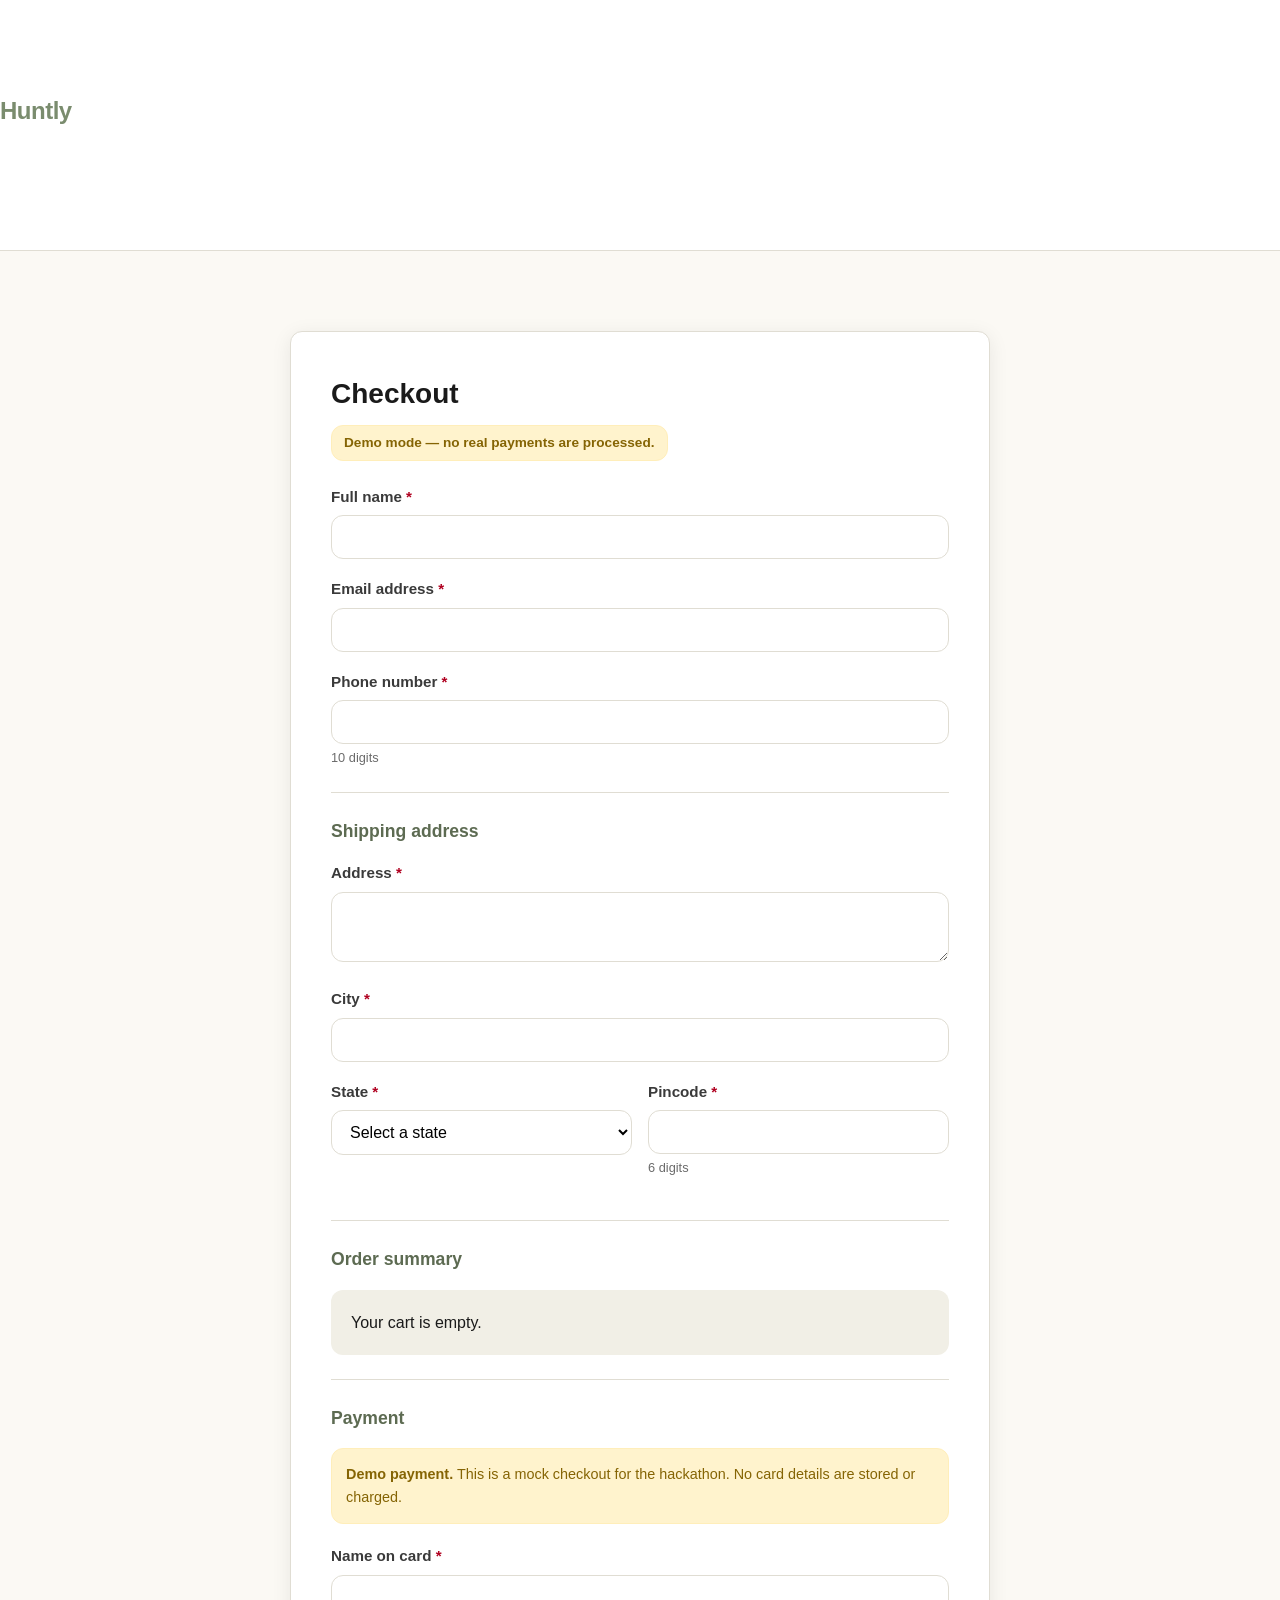
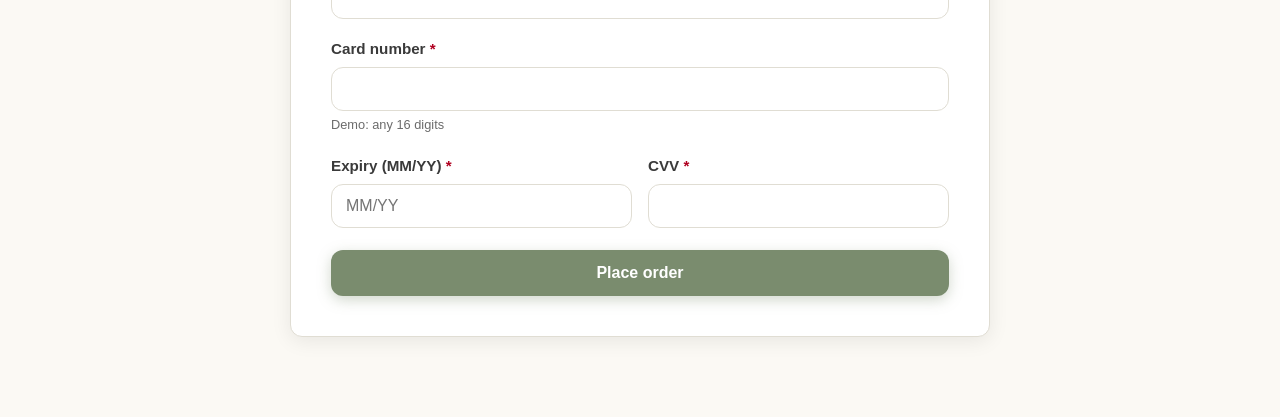
==== checkout.html @ 409b1034 "Add checkout, confirmation, and order lookup pages" ====
<!DOCTYPE html>
<html lang="en">
<head>
  <meta charset="UTF-8">
  <meta name="viewport" content="width=device-width, initial-scale=1.0">
  <title>Checkout — Huntly</title>
  <link rel="stylesheet" href="style.css">
</head>
<body>
  <header class="hero checkout-header">
    <nav class="nav">
      <a href="index.html" class="logo">Huntly</a>
    </nav>
  </header>

  <section class="section checkout">
    <div class="container">
      <div class="checkout-inner">
        <div class="checkout-form">
          <h2>Checkout</h2>
          <p class="demo-badge">Demo mode — no real payments are processed.</p>
          <form id="checkout-form" novalidate>
            <div class="form-group">
              <label for="contact-name">Full name <span class="required">*</span></label>
              <input type="text" id="contact-name" name="contact-name" required>
              <span class="field-error" id="error-contact-name"></span>
            </div>

            <div class="form-group">
              <label for="contact-email">Email address <span class="required">*</span></label>
              <input type="email" id="contact-email" name="contact-email" required>
              <span class="field-error" id="error-contact-email"></span>
            </div>

            <div class="form-group">
              <label for="contact-phone">Phone number <span class="required">*</span></label>
              <input type="tel" id="contact-phone" name="contact-phone" inputmode="tel" maxlength="10" required>
              <span class="field-error" id="error-contact-phone"></span>
              <span class="field-hint">10 digits</span>
            </div>

            <hr class="section-divider">

            <h3 class="address-title">Shipping address</h3>

            <div class="form-group">
              <label for="ship-address">Address <span class="required">*</span></label>
              <textarea id="ship-address" name="ship-address" rows="2" required></textarea>
              <span class="field-error" id="error-ship-address"></span>
            </div>

            <div class="form-group">
              <label for="ship-city">City <span class="required">*</span></label>
              <input type="text" id="ship-city" name="ship-city" required>
              <span class="field-error" id="error-ship-city"></span>
            </div>

            <div class="form-row">
              <div class="form-group">
                <label for="ship-state">State <span class="required">*</span></label>
                <select id="ship-state" name="ship-state" required>
                  <option value="">Select a state</option>
                  <option>Andhra Pradesh</option>
                  <option>Arunachal Pradesh</option>
                  <option>Assam</option>
                  <option>Bihar</option>
                  <option>Chhattisgarh</option>
                  <option>Goa</option>
                  <option>Gujarat</option>
                  <option>Haryana</option>
                  <option>Himachal Pradesh</option>
                  <option>Jharkhand</option>
                  <option>Karnataka</option>
                  <option>Kerala</option>
                  <option>Madhya Pradesh</option>
                  <option>Maharashtra</option>
                  <option>Manipur</option>
                  <option>Meghalaya</option>
                  <option>Mizoram</option>
                  <option>Nagaland</option>
                  <option>Odisha</option>
                  <option>Punjab</option>
                  <option>Rajasthan</option>
                  <option>Sikkim</option>
                  <option>Tamil Nadu</option>
                  <option>Telangana</option>
                  <option>Tripura</option>
                  <option>Uttar Pradesh</option>
                  <option>Uttarakhand</option>
                  <option>West Bengal</option>
                  <option>Delhi</option>
                  <option>Puducherry</option>
                  <option>Chandigarh</option>
                  <option>Jammu &amp; Kashmir</option>
                  <option>Ladakh</option>
                  <option>Lakshadweep</option>
                  <option>Andaman &amp; Nicobar</option>
                  <option>Dadra &amp; Nagar Haveli</option>
                  <option>Daman &amp; Diu</option>
                </select>
                <span class="field-error" id="error-ship-state"></span>
              </div>

              <div class="form-group">
                <label for="ship-pincode">Pincode <span class="required">*</span></label>
                <input type="text" id="ship-pincode" name="ship-pincode" inputmode="numeric" maxlength="6" required>
                <span class="field-error" id="error-ship-pincode"></span>
                <span class="field-hint">6 digits</span>
              </div>
            </div>

            <hr class="section-divider">

            <h3 class="address-title">Order summary</h3>
            <div class="order-summary" id="checkout-summary">
              <!-- populated by JS -->
            </div>

            <hr class="section-divider">

            <h3 class="address-title">Payment</h3>
            <div class="demo-notice">
              <strong>Demo payment.</strong> This is a mock checkout for the hackathon. No card details are stored or charged.
            </div>
            <div class="form-group">
              <label for="pay-cardname">Name on card <span class="required">*</span></label>
              <input type="text" id="pay-cardname" name="pay-cardname" required>
              <span class="field-error" id="error-pay-cardname"></span>
            </div>
            <div class="form-group">
              <label for="pay-cardnumber">Card number <span class="required">*</span></label>
              <input type="text" id="pay-cardnumber" name="pay-cardnumber" inputmode="numeric" maxlength="16" required>
              <span class="field-error" id="error-pay-cardnumber"></span>
              <span class="field-hint">Demo: any 16 digits</span>
            </div>
            <div class="form-row">
              <div class="form-group">
                <label for="pay-expiry">Expiry (MM/YY) <span class="required">*</span></label>
                <input type="text" id="pay-expiry" name="pay-expiry" placeholder="MM/YY" required>
                <span class="field-error" id="error-pay-expiry"></span>
              </div>
              <div class="form-group">
                <label for="pay-cvv">CVV <span class="required">*</span></label>
                <input type="text" id="pay-cvv" name="pay-cvv" inputmode="numeric" maxlength="3" required>
                <span class="field-error" id="error-pay-cvv"></span>
              </div>
            </div>

            <button type="submit" class="btn btn-primary btn-block" id="place-order">Place order</button>
          </form>
        </div>
      </div>
    </div>
  </section>

  <script src="checkout.js"></script>
</body>
</html>
---- style.css ----
* {
  margin: 0;
  padding: 0;
  box-sizing: border-box;
}

:root {
  --primary: #7a8c6e;
  --primary-dark: #5d6b52;
  --accent: #3a3a3a;
  --accent-dark: #222222;
  --bg: #fbf9f4;
  --surface: #ffffff;
  --text: #1a1a1a;
  --text-muted: #6b6b6b;
  --border: #e0ddd3;
  --success: #4caf50;
  --radius: 12px;
  --shadow: 0 4px 20px rgba(0, 0, 0, 0.08);
}

html {
  scroll-behavior: smooth;
}

body {
  font-family: -apple-system, BlinkMacSystemFont, 'Segoe UI', Roboto, Oxygen, Ubuntu, Cantarell, sans-serif;
  background: var(--bg);
  color: var(--text);
  line-height: 1.6;
}

a {
  color: inherit;
  text-decoration: none;
}

ul {
  list-style: none;
}

img {
  max-width: 100%;
  display: block;
}

.container {
  max-width: 1100px;
  margin: 0 auto;
  padding: 0 24px;
}

.section {
  padding: 80px 0;
}

.section-intro {
  color: var(--text-muted);
  max-width: 700px;
  margin: 0 auto 48px;
  text-align: center;
  font-size: 1.1rem;
}

.btn {
  display: inline-block;
  padding: 14px 28px;
  border-radius: var(--radius);
  font-weight: 600;
  font-size: 1rem;
  cursor: pointer;
  border: none;
  transition: transform 0.2s, box-shadow 0.2s, background 0.2s;
}

.btn:hover {
  transform: translateY(-2px);
}

.btn:active {
  transform: translateY(0);
}

.btn:disabled {
  opacity: 0.5;
  cursor: not-allowed;
  transform: none;
}

.btn-primary {
  background: var(--primary);
  color: #fff;
  box-shadow: 0 4px 14px rgba(122, 140, 110, 0.35);
}

.btn-primary:hover:not(:disabled) {
  background: var(--primary-dark);
}

.btn-block {
  width: 100%;
}

/* Nav */
.nav {
  display: flex;
  justify-content: space-between;
  align-items: center;
  padding: 20px 0;
}

.logo {
  font-size: 1.5rem;
  font-weight: 800;
  letter-spacing: -0.5px;
  color: var(--primary);
}

.nav-links {
  display: flex;
  gap: 32px;
}

.nav-links li a {
  font-weight: 500;
  color: var(--text);
  font-size: 0.95rem;
  transition: color 0.2s;
}

.nav-links li a:hover {
  color: var(--primary);
}

.nav-actions {
  display: flex;
  align-items: center;
  gap: 16px;
}

.nav-cart {
  position: relative;
  background: none;
  border: none;
  cursor: pointer;
  font-size: 1.25rem;
  color: var(--text);
  padding: 6px;
  display: flex;
  align-items: center;
  justify-content: center;
}

.cart-count {
  position: absolute;
  top: -6px;
  right: -6px;
  width: 20px;
  height: 20px;
  background: var(--primary);
  color: #fff;
  border-radius: 50%;
  font-size: 0.75rem;
  font-weight: 700;
  display: flex;
  align-items: center;
  justify-content: center;
}

/* Hero */
.hero {
  background: var(--accent-dark);
  color: #fff;
  padding: 72px 0 100px;
  position: relative;
  overflow: hidden;
}

.hero .nav {
  color: #fff;
}

.hero .nav .logo {
  color: #fff;
}

.hero .nav-links li a {
  color: #fff;
}

.hero .nav-links li a:hover {
  color: var(--primary);
}

.hero .cart-icon {
  color: #fff;
}

.hero-content {
  max-width: 640px;
}

.badge {
  display: inline-block;
  padding: 6px 14px;
  background: rgba(122, 140, 110, 0.15);
  color: #c9d8bd;
  border: 1px solid var(--primary);
  border-radius: 20px;
  font-size: 0.85rem;
  font-weight: 700;
  letter-spacing: 0.5px;
  margin-bottom: 20px;
}

.hero h1 {
  font-size: 3.5rem;
  line-height: 1.1;
  margin-bottom: 20px;
  letter-spacing: -1px;
}

.hero .subtitle {
  font-size: 1.25rem;
  color: rgba(255, 255, 255, 0.9);
  margin-bottom: 32px;
  max-width: 520px;
}

.hero-visual {
  position: absolute;
  right: 0;
  top: 0;
  bottom: 0;
  width: 55%;
  display: flex;
  align-items: center;
  justify-content: center;
  opacity: 0.95;
}

.hero-img {
  width: 300px;
  height: 420px;
  object-fit: cover;
  border-radius: 24px;
  border: 3px solid var(--border);
  box-shadow: var(--shadow);
}

@supports not (object-fit: cover) {
  .hero-img {
    background: #e8f0e4;
  }
}

/* Problem */
.problem h2 {
  text-align: center;
  font-size: 2.25rem;
  margin-bottom: 48px;
}

.problem-grid {
  display: grid;
  grid-template-columns: repeat(auto-fit, minmax(280px, 1fr));
  gap: 24px;
}

.problem-card {
  background: var(--surface);
  padding: 32px;
  border-radius: var(--radius);
  border: 1px solid var(--border);
  box-shadow: var(--shadow);
}

.problem-card h3 {
  font-size: 1.15rem;
  margin-bottom: 12px;
  color: var(--primary-dark);
}

.problem-card p {
  color: var(--text-muted);
  font-size: 0.95rem;
}

/* How it works */
.how-it-works h2 {
  text-align: center;
  font-size: 2.25rem;
  margin-bottom: 48px;
}

.steps {
  display: grid;
  grid-template-columns: repeat(auto-fit, minmax(220px, 1fr));
  gap: 28px;
}

.step {
  background: var(--surface);
  padding: 32px 24px;
  border-radius: var(--radius);
  border: 1px solid var(--border);
  text-align: center;
  box-shadow: var(--shadow);
}

.step-number {
  width: 44px;
  height: 44px;
  background: var(--primary);
  color: #fff;
  border-radius: 50%;
  display: flex;
  align-items: center;
  justify-content: center;
  font-size: 1.25rem;
  font-weight: 700;
  margin: 0 auto 18px;
}

.step h3 {
  font-size: 1.15rem;
  margin-bottom: 12px;
}

.step p {
  color: var(--text-muted);
  font-size: 0.95rem;
}

/* Burrows */
.burrows h2 {
  text-align: center;
  font-size: 2.25rem;
  margin-bottom: 12px;
}

.burrow-grid {
  display: grid;
  grid-template-columns: repeat(auto-fit, minmax(240px, 1fr));
  gap: 24px;
  margin-top: 40px;
}

.burrow-card {
  background: var(--surface);
  padding: 32px 24px;
  border-radius: var(--radius);
  border: 1px solid var(--border);
  box-shadow: var(--shadow);
}

.burrow-card h4 {
  font-size: 1.1rem;
  margin-bottom: 10px;
  color: var(--primary-dark);
}

.burrow-card p {
  color: var(--text-muted);
  font-size: 0.95rem;
}

/* Adaptive */
.adaptive h2 {
  text-align: center;
  font-size: 2.25rem;
  margin-bottom: 12px;
}

.adaptive-grid {
  display: grid;
  grid-template-columns: repeat(auto-fit, minmax(300px, 1fr));
  gap: 24px;
  margin-top: 40px;
}

.adaptive-card {
  background: var(--surface);
  padding: 32px;
  border-radius: var(--radius);
  border: 1px solid var(--border);
  box-shadow: var(--shadow);
}

.adaptive-card h3 {
  font-size: 1.15rem;
  margin-bottom: 12px;
  color: var(--primary-dark);
}

.adaptive-card p {
  color: var(--text-muted);
  font-size: 0.95rem;
}

/* Safety */
.safety h2 {
  text-align: center;
  font-size: 2.25rem;
  margin-bottom: 48px;
}

.safety-grid {
  display: grid;
  grid-template-columns: repeat(auto-fit, minmax(260px, 1fr));
  gap: 24px;
}

.safety-card {
  background: var(--surface);
  padding: 28px;
  border-radius: var(--radius);
  border: 1px solid var(--border);
  box-shadow: var(--shadow);
}

.safety-card h4 {
  font-size: 1rem;
  margin-bottom: 10px;
  color: var(--primary-dark);
}

.safety-card p {
  color: var(--text-muted);
  font-size: 0.95rem;
}

/* Product */
.product h2 {
  text-align: center;
  font-size: 2.25rem;
  margin-bottom: 8px;
}

.product-inner {
  max-width: 900px;
  margin: 0 auto;
  display: grid;
  grid-template-columns: 1fr 1fr;
  gap: 48px;
  align-items: start;
}

.product-gallery .product-img {
  width: 100%;
  height: 460px;
  object-fit: cover;
  border-radius: var(--radius);
  border: 1px solid var(--border);
  box-shadow: var(--shadow);
}

.product-details h2 {
  text-align: left;
  margin-bottom: 10px;
}

.product-desc {
  color: var(--text-muted);
  margin-bottom: 24px;
  font-size: 1rem;
}

.price-block {
  margin-bottom: 24px;
}

.price {
  font-size: 2rem;
  font-weight: 700;
  color: var(--primary-dark);
}

.price-note {
  display: block;
  font-size: 0.9rem;
  color: var(--text-muted);
  margin-top: 4px;
}

.color-options {
  margin-bottom: 24px;
}

.color-label, .addon-label, .qty-selector label {
  display: block;
  font-size: 0.9rem;
  font-weight: 600;
  margin-bottom: 10px;
  color: var(--accent);
}

.swatches {
  display: flex;
  gap: 10px;
}

.swatch {
  width: 34px;
  height: 34px;
  border-radius: 50%;
  border: 2px solid transparent;
  cursor: pointer;
  transition: transform 0.2s, border-color 0.2s;
}

.swatch:hover {
  transform: scale(1.1);
}

.swatch[data-color="sage"] {
  background: #b7c4a3;
}

.swatch[data-color="sand"] {
  background: #e8dcc8;
}

.swatch[data-color="charcoal"] {
  background: #3a3a3a;
}

.swatch[aria-pressed="true"] {
  border-color: var(--accent-dark);
  box-shadow: 0 0 0 3px rgba(122, 140, 110, 0.2);
}

.addon-options {
  margin-bottom: 24px;
}

.addon-label {
  display: flex;
  align-items: center;
  gap: 10px;
  font-weight: 500;
  cursor: pointer;
}

.addon-label input {
  accent-color: var(--primary);
}

.qty-selector {
  margin-bottom: 24px;
}

.qty-selector input {
  width: 80px;
  padding: 12px;
  border: 1px solid var(--border);
  border-radius: var(--radius);
  font-size: 1rem;
  background: #fff;
}

.qty-selector input:focus {
  outline: none;
  border-color: var(--primary);
}

.total-block {
  display: flex;
  justify-content: space-between;
  align-items: center;
  padding: 16px;
  background: var(--surface);
  border: 1px solid var(--border);
  border-radius: var(--radius);
  margin-bottom: 24px;
}

.total-label {
  font-weight: 600;
  color: var(--accent);
}

.total-price {
  font-size: 1.25rem;
  font-weight: 700;
  color: var(--primary-dark);
}

.product-note {
  font-size: 0.85rem;
  color: var(--text-muted);
  margin-top: 12px;
}

/* Specs table */
.specs h2 {
  text-align: center;
  font-size: 2.25rem;
  margin-bottom: 40px;
}

.specs-table {
  width: 100%;
  border-collapse: collapse;
  background: var(--surface);
  border-radius: var(--radius);
  overflow: hidden;
  border: 1px solid var(--border);
  box-shadow: var(--shadow);
}

.specs-table th,
.specs-table td {
  padding: 16px 20px;
  text-align: left;
  border-bottom: 1px solid var(--border);
}

.specs-table th {
  background: #f1efe6;
  font-weight: 700;
  color: var(--primary-dark);
  font-size: 0.9rem;
  text-transform: uppercase;
  letter-spacing: 0.5px;
}

.specs-table tr:last-child td {
  border-bottom: none;
}

.specs-table td {
  font-size: 0.95rem;
}

/* Checkout header */
.checkout-header {
  background: var(--surface);
  border-bottom: 1px solid var(--border);
}

.checkout-header .nav .logo {
  color: var(--primary);
}

/* Checkout */
.checkout h2 {
  font-size: 1.75rem;
  margin-bottom: 8px;
}

.demo-badge {
  display: inline-block;
  padding: 6px 12px;
  background: #fff3cd;
  color: #856404;
  border: 1px solid #ffeeba;
  border-radius: var(--radius);
  font-size: 0.85rem;
  font-weight: 600;
  margin-bottom: 24px;
}

.checkout-inner {
  max-width: 700px;
  margin: 0 auto;
}

.checkout-form {
  background: var(--surface);
  padding: 40px;
  border-radius: var(--radius);
  border: 1px solid var(--border);
  box-shadow: var(--shadow);
}

.section-divider {
  border: none;
  border-top: 1px solid var(--border);
  margin: 24px 0;
}

.address-title {
  font-size: 1.1rem;
  margin: 0 0 16px 0;
  color: var(--primary-dark);
}

.form-group {
  margin-bottom: 18px;
}

.form-group label {
  display: block;
  font-size: 0.95rem;
  font-weight: 600;
  margin-bottom: 6px;
  color: var(--accent);
}

.form-group label .required {
  color: #b00020;
}

.form-group input,
.form-group select,
.form-group textarea {
  width: 100%;
  padding: 12px 14px;
  border: 1px solid var(--border);
  border-radius: var(--radius);
  font-size: 1rem;
  background: #fff;
}

.form-group input:focus,
.form-group select:focus,
.form-group textarea:focus {
  outline: none;
  border-color: var(--primary);
}

.form-group textarea {
  resize: vertical;
  min-height: 70px;
}

.field-error {
  display: block;
  color: #b00020;
  font-size: 0.85rem;
  margin-top: 4px;
}

.field-hint {
  display: block;
  color: var(--text-muted);
  font-size: 0.8rem;
  margin-top: 4px;
}

.form-row {
  display: grid;
  grid-template-columns: 1fr 1fr;
  gap: 16px;
}

.order-summary {
  background: #f1efe6;
  padding: 20px;
  border-radius: var(--radius);
}

.summary-table {
  width: 100%;
  border-collapse: collapse;
}

.summary-table th,
.summary-table td {
  padding: 8px 0;
  text-align: left;
  border-bottom: 1px solid var(--border);
  font-size: 0.95rem;
}

.summary-table tfoot tr td {
  border-top: 1px solid var(--border);
  padding-top: 10px;
}

.demo-notice {
  background: #fff3cd;
  border: 1px solid #ffeeba;
  color: #856404;
  padding: 14px;
  border-radius: var(--radius);
  font-size: 0.9rem;
  margin-bottom: 20px;
}

/* Confirmation */
.confirmation {
  max-width: 640px;
  margin: 0 auto;
  text-align: center;
}

.confirmation-card {
  background: var(--surface);
  padding: 48px;
  border-radius: var(--radius);
  border: 1px solid var(--border);
  box-shadow: var(--shadow);
}

.confirmation-order {
  font-size: 1.25rem;
  font-weight: 700;
  color: var(--primary-dark);
  margin-bottom: 24px;
}

.confirmation-card .summary-table {
  margin: 0 auto 24px;
  max-width: 100%;
}

.confirmation-actions {
  margin-top: 32px;
}

.confirmation-actions .btn {
  margin-right: 12px;
}

/* Orders lookup */
.orders-lookup {
  max-width: 560px;
  margin: 0 auto;
}

.lookup-card {
  background: var(--surface);
  padding: 40px;
  border-radius: var(--radius);
  border: 1px solid var(--border);
  box-shadow: var(--shadow);
}

.lookup-card h2 {
  text-align: center;
  margin-bottom: 24px;
}

.order-result {
  margin-top: 24px;
  padding: 24px;
  border-radius: var(--radius);
  border: 1px solid var(--border);
  background: #f1efe6;
  display: none;
}

.order-result.found {
  border-color: var(--primary);
  background: #eef3ea;
  color: var(--primary-dark);
}

.order-result.notfound {
  border-color: #b00020;
  background: #fdecec;
  color: #b00020;
}

.order-result h3 {
  margin-bottom: 12px;
}

.order-result p {
  margin-bottom: 6px;
  font-size: 0.95rem;
}

@media (max-width: 640px) {
  .checkout-form {
    padding: 24px;
  }
  .form-row {
    grid-template-columns: 1fr;
  }
  .confirmation-card,
  .lookup-card {
    padding: 24px;
  }
}

/* Footer */
footer {
  background: var(--accent-dark);
  color: #fff;
  padding: 48px 0;
}

footer .container {
  text-align: center;
}

footer .logo {
  color: #fff;
  margin-bottom: 12px;
  display: inline-block;
}

footer p {
  color: rgba(255,255,255,0.7);
  margin-bottom: 20px;
}

.social {
  display: flex;
  gap: 24px;
  justify-content: center;
}

.social a {
  color: rgba(255,255,255,0.6);
  font-size: 0.9rem;
  transition: color 0.2s;
}

.social a:hover {
  color: #fff;
}

/* Cart Drawer */
.cart-overlay {
  position: fixed;
  inset: 0;
  background: rgba(0,0,0,0.4);
  z-index: 100;
  opacity: 0;
  pointer-events: none;
  transition: opacity 0.3s;
}

.cart-overlay.open {
  opacity: 1;
  pointer-events: auto;
}

.cart-drawer {
  position: fixed;
  top: 0;
  right: 0;
  width: min(400px, 100%);
  height: 100%;
  background: var(--surface);
  z-index: 110;
  border-left: 1px solid var(--border);
  box-shadow: -4px 0 20px rgba(0,0,0,0.1);
  transform: translateX(100%);
  transition: transform 0.35s;
  display: flex;
  flex-direction: column;
}

.cart-drawer.open {
  transform: translateX(0);
}

.cart-close {
  position: absolute;
  top: 16px;
  right: 16px;
  background: none;
  border: none;
  font-size: 1.75rem;
  line-height: 1;
  color: var(--text-muted);
  cursor: pointer;
  padding: 4px;
}

.cart-header {
  display: flex;
  justify-content: space-between;
  align-items: center;
  padding: 24px;
  border-bottom: 1px solid var(--border);
}

.cart-header h3 {
  font-size: 1.25rem;
}

.cart-item-count {
  font-size: 0.9rem;
  color: var(--text-muted);
}

.cart-items {
  flex: 1;
  overflow-y: auto;
  padding: 24px;
}

.cart-item {
  display: flex;
  gap: 16px;
  padding: 16px 0;
  border-bottom: 1px solid var(--border);
}

.cart-item:last-child {
  border-bottom: none;
}

.cart-item-img {
  width: 64px;
  height: 64px;
  border-radius: 8px;
  background: #f1efe6;
  border: 1px solid var(--border);
  flex-shrink: 0;
}

.cart-item-info {
  flex: 1;
}

.cart-item-title {
  font-weight: 600;
  font-size: 0.95rem;
  margin-bottom: 4px;
}

.cart-item-price {
  font-size: 0.9rem;
  color: var(--text-muted);
  margin-bottom: 10px;
}

.cart-item-controls {
  display: flex;
  align-items: center;
  gap: 10px;
}

.cart-item-controls button {
  background: #f1efe6;
  border: 1px solid var(--border);
  border-radius: 6px;
  width: 28px;
  height: 28px;
  cursor: pointer;
  font-size: 1rem;
  line-height: 1;
  display: flex;
  align-items: center;
  justify-content: center;
  color: var(--accent);
}

.cart-item-controls button:hover {
  background: var(--border);
}

.cart-item-qty {
  width: 28px;
  text-align: center;
  font-size: 0.9rem;
  font-weight: 600;
}

.remove-item {
  background: none;
  border: none;
  color: var(--text-muted);
  font-size: 0.85rem;
  cursor: pointer;
  margin-left: 10px;
  padding: 4px 8px;
  border-radius: 4px;
}

.remove-item:hover {
  color: var(--accent-dark);
  background: rgba(58,58,58,0.08);
}

.cart-empty {
  text-align: center;
  padding: 48px 24px;
  color: var(--text-muted);
}

.cart-empty p {
  font-size: 1rem;
  margin-bottom: 16px;
}

.cart-footer {
  padding: 24px;
  border-top: 1px solid var(--border);
  background: #fbf9f4;
}

.cart-totals {
  margin-bottom: 16px;
}

.total-row {
  display: flex;
  justify-content: space-between;
  font-size: 0.95rem;
  margin-bottom: 8px;
  color: var(--text);
}

.total-row.shipping {
  color: var(--text-muted);
}

.total-row-final {
  font-weight: 700;
  font-size: 1.1rem;
  color: var(--primary-dark);
  padding-top: 8px;
  border-top: 1px solid var(--border);
  margin-top: 8px;
}

@media (max-width: 768px) {
  .hero h1 {
    font-size: 2.5rem;
  }
  .hero-visual {
    display: none;
  }
  .nav-links {
    display: none;
  }
  .product-inner {
    grid-template-columns: 1fr;
    gap: 32px;
  }
  footer .container {
    text-align: center;
  }
  .social {
    justify-content: center;
  }
}
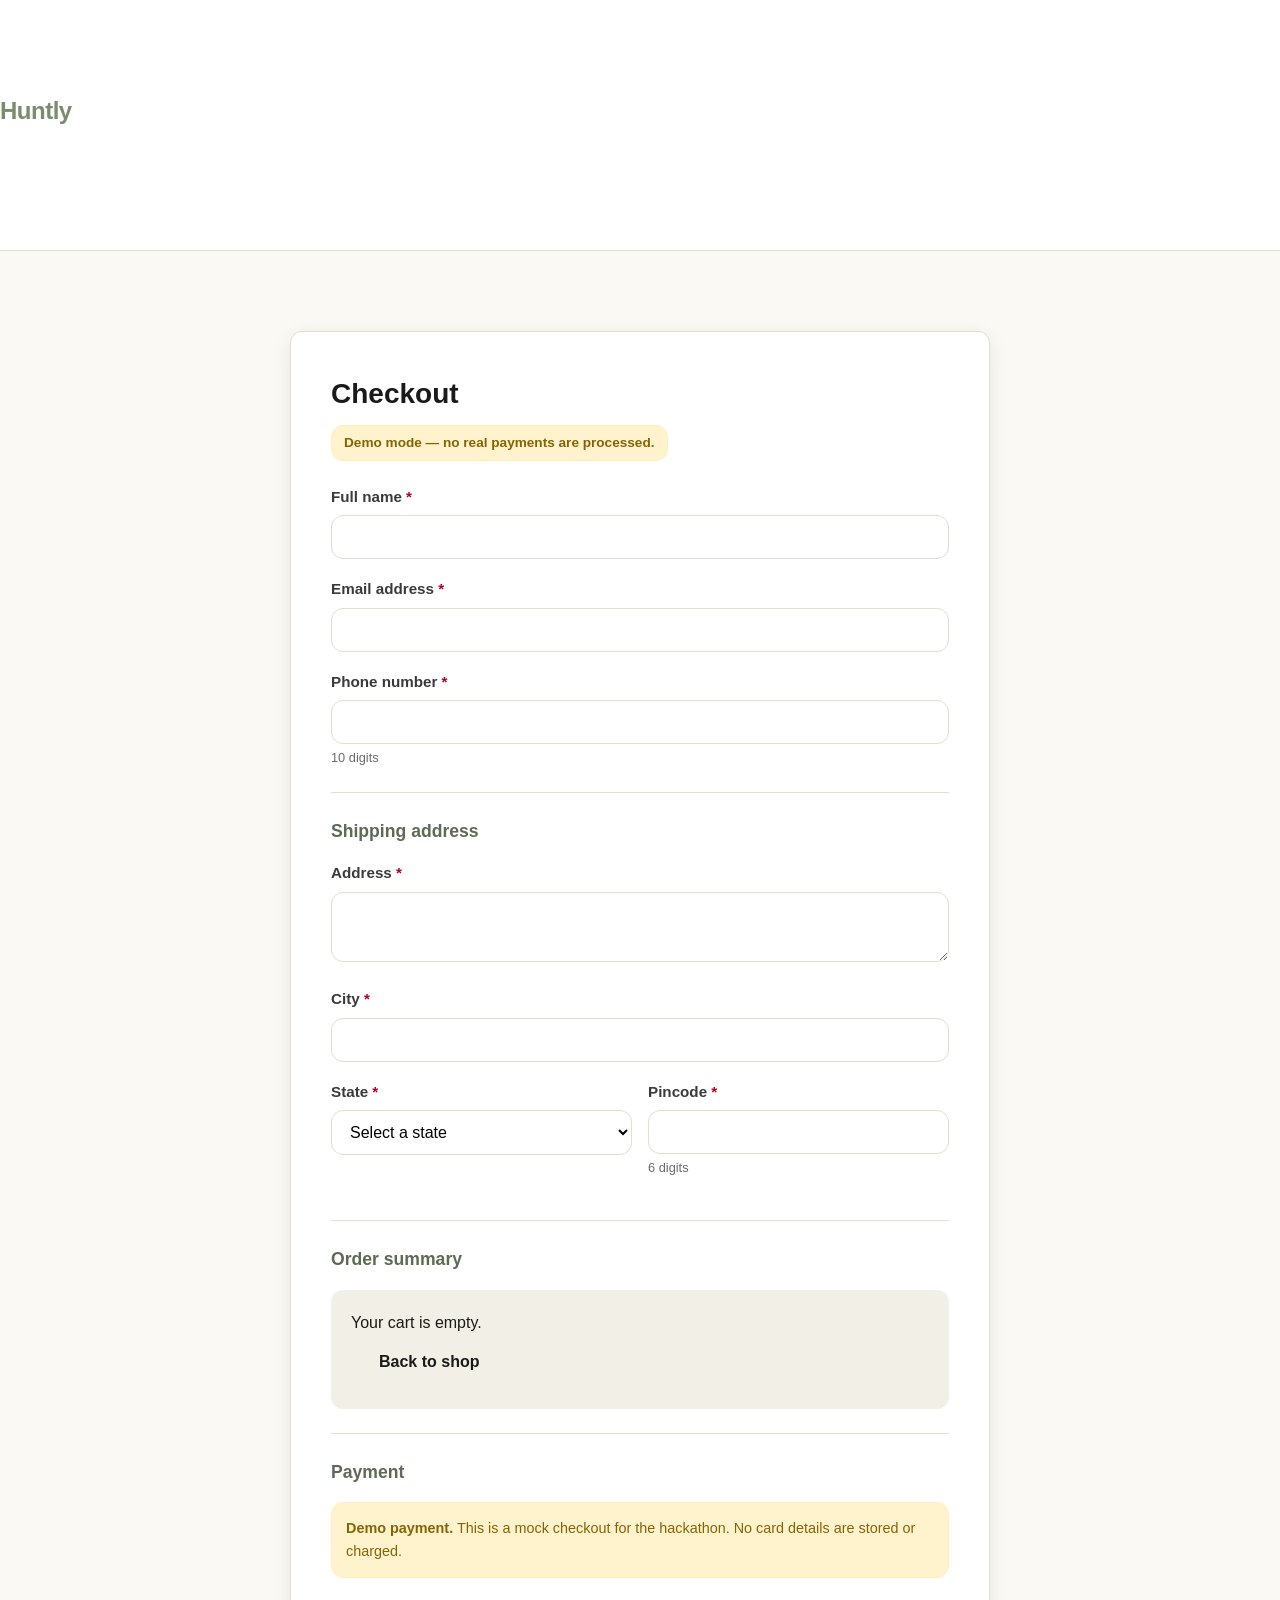
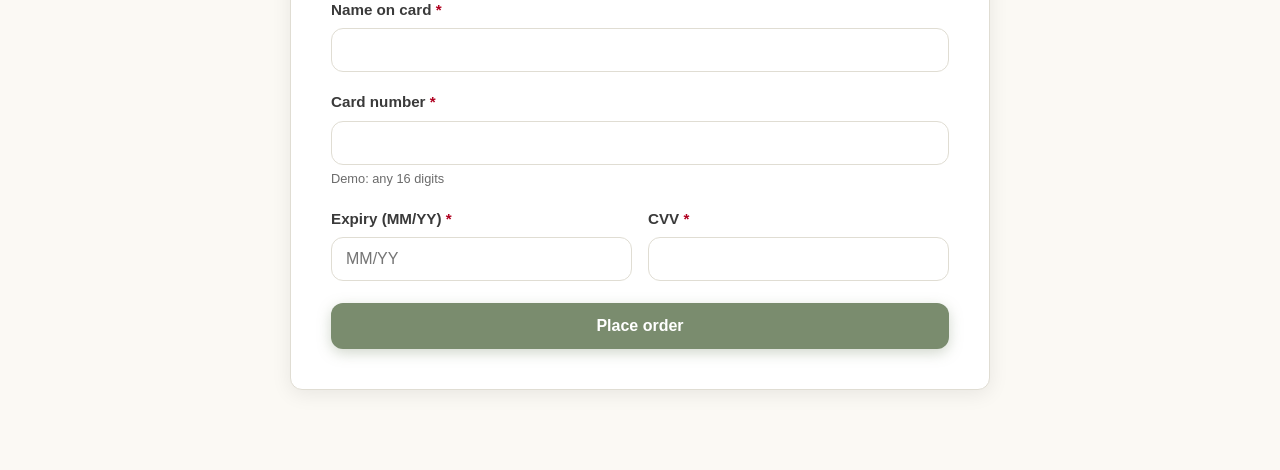
==== commit 215dd050: "Fix checkout cart ReferenceError; load cart via getCart() from localStorage" ====
--- a/checkout.html
+++ b/checkout.html
@@ -153,6 +153,7 @@
     </div>
   </section>
 
+  <script src="script.js"></script>
   <script src="checkout.js"></script>
 </body>
 </html>
--- a/style.css
+++ b/style.css
@@ -874,6 +874,115 @@
   .lookup-card {
     padding: 24px;
   }
+}
+
+/* FAQ accordion */
+.faq h2 {
+  text-align: center;
+  font-size: 2.25rem;
+  margin-bottom: 48px;
+}
+
+.accordion {
+  max-width: 700px;
+  margin: 0 auto;
+}
+
+.accordion-item {
+  background: var(--surface);
+  border: 1px solid var(--border);
+  border-radius: var(--radius);
+  margin-bottom: 12px;
+  overflow: hidden;
+  box-shadow: var(--shadow);
+}
+
+.accordion-header {
+  width: 100%;
+  text-align: left;
+  padding: 20px 24px;
+  font-size: 1rem;
+  font-weight: 600;
+  background: transparent;
+  border: none;
+  cursor: pointer;
+  display: flex;
+  justify-content: space-between;
+  align-items: center;
+  color: var(--text);
+  transition: background 0.2s;
+}
+
+.accordion-header:hover,
+.accordion-header:focus {
+  background: #f1efe6;
+  outline: 2px solid var(--primary);
+  outline-offset: -2px;
+}
+
+.accordion-header[aria-expanded="true"] {
+  background: #eef3ea;
+  border-bottom: 1px solid var(--border);
+}
+
+.accordion-icon {
+  font-size: 1.25rem;
+  font-weight: 700;
+  color: var(--primary);
+  transition: transform 0.2s;
+}
+
+.accordion-header[aria-expanded="true"] .accordion-icon {
+  transform: rotate(45deg);
+}
+
+.accordion-panel {
+  padding: 0 24px 20px;
+  color: var(--text-muted);
+  font-size: 0.95rem;
+  line-height: 1.6;
+}
+
+/* Reviews */
+.reviews h2 {
+  text-align: center;
+  font-size: 2.25rem;
+  margin-bottom: 48px;
+}
+
+.reviews-grid {
+  display: grid;
+  grid-template-columns: repeat(auto-fit, minmax(280px, 1fr));
+  gap: 24px;
+}
+
+.review-card {
+  background: var(--surface);
+  padding: 28px;
+  border-radius: var(--radius);
+  border: 1px solid var(--border);
+  box-shadow: var(--shadow);
+}
+
+.review-stars {
+  color: var(--accent);
+  font-size: 1.25rem;
+  margin-bottom: 12px;
+  letter-spacing: 2px;
+}
+
+.review-text {
+  font-style: italic;
+  color: var(--text);
+  margin-bottom: 16px;
+  font-size: 0.95rem;
+  line-height: 1.6;
+}
+
+.review-author {
+  font-size: 0.9rem;
+  color: var(--primary-dark);
+  font-weight: 600;
 }
 
 /* Footer */
